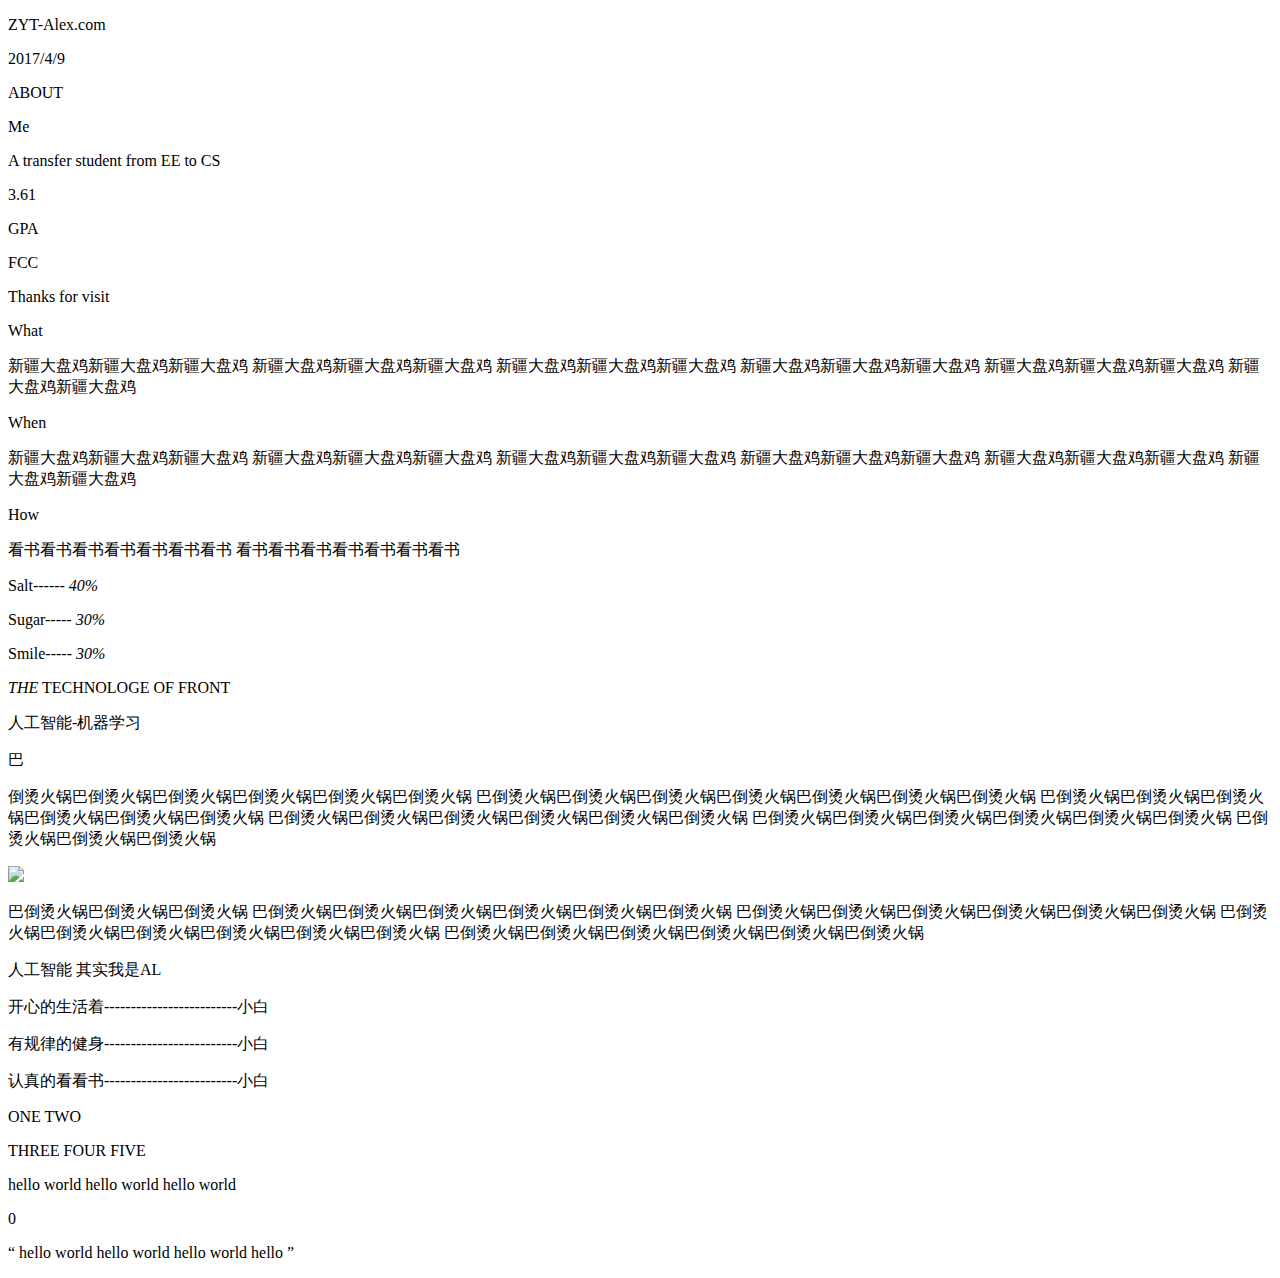
==== index.html @ c3d6402b "Create index.html" ====
<!DOCTYPE html>
<head>
	<meta charset="utf-8">
	<title>ZYT</title>
	<link href="task6.css" rel="stylesheet" type="text/css">
	<link rel="stylesheet" href="font-awesome/css/font-awesome.min.css">
</head>
<body>
	
		<div id="nav">
			<div id="nav-left">
				<p>ZYT-Alex.com</p>
			</div>
			<p id="nav-right">2017/4/9</p>
			<div class="line nav-line">
			</div>
		</div>
		
		<div id="img1">
			<div id="img1-left">
			</div>
			<div id="img1-right">
			</div>
		</div>	
		
		<div id="broadside">
			<div class="line broadside-line"></div>
			<p class="title">ABOUT</p>
			<p class="title">Me</p>
			<p class="index">A transfer student from EE to CS</p>
			<p class="p1">3.61</p></li>
			<p class="p2 red">GPA</p>			
			<p class="p3 red">FCC</p>
			<p class="p4 red">Thanks for visit</p> 
		</div>
		<div class="clear"></div>
 		
		<div id="middle">
			<div class="middle-div">
				<p class="middle-title" id="what">What</p>
				<p class="content">
				新疆大盘鸡新疆大盘鸡新疆大盘鸡
				新疆大盘鸡新疆大盘鸡新疆大盘鸡
				新疆大盘鸡新疆大盘鸡新疆大盘鸡
				新疆大盘鸡新疆大盘鸡新疆大盘鸡
				新疆大盘鸡新疆大盘鸡新疆大盘鸡
				新疆大盘鸡新疆大盘鸡
				</p>
			</div>
			<div class="middle-div">
				<p class="middle-title" id="when" >When</p>
				<p class="content">
				新疆大盘鸡新疆大盘鸡新疆大盘鸡
				新疆大盘鸡新疆大盘鸡新疆大盘鸡
				新疆大盘鸡新疆大盘鸡新疆大盘鸡
				新疆大盘鸡新疆大盘鸡新疆大盘鸡
				新疆大盘鸡新疆大盘鸡新疆大盘鸡
				新疆大盘鸡新疆大盘鸡
				</p>
			</div>
			<div class="middle-div">
				<p class="middle-title"  id="how">How</p>
				<p class="content">
				看书看书看书看书看书看书看书
				看书看书看书看书看书看书看书
				</p>
				<div id="middle-div-part">
					<p class="sheet">Salt------
					<em class="red">40%</em></p>
					<p class="sheet">Sugar-----
					<em class="red">30%</em></p>
					<p class="sheet">Smile-----
					<em class="red">30%</em></p>
				</div>
			</div>
		</div>
		
		<div id="last-left">
			<p class="last-left-title"><em class="yellow">THE</em> TECHNOLOGE OF FRONT</p>
			<p class="last-left-title title2">人工智能-机器学习</p>
			<div class="line line3"></div>
			<span class="first">巴</span><p class="badaotang">倒烫火锅巴倒烫火锅巴倒烫火锅巴倒烫火锅巴倒烫火锅巴倒烫火锅
			巴倒烫火锅巴倒烫火锅巴倒烫火锅巴倒烫火锅巴倒烫火锅巴倒烫火锅巴倒烫火锅
			巴倒烫火锅巴倒烫火锅巴倒烫火锅巴倒烫火锅巴倒烫火锅巴倒烫火锅
			巴倒烫火锅巴倒烫火锅巴倒烫火锅巴倒烫火锅巴倒烫火锅巴倒烫火锅
			巴倒烫火锅巴倒烫火锅巴倒烫火锅巴倒烫火锅巴倒烫火锅巴倒烫火锅
			巴倒烫火锅巴倒烫火锅巴倒烫火锅</p>
			<div id="image2">
			<img src="../images/task6-img2.jpg">
			</div><p class="badaotang" >巴倒烫火锅巴倒烫火锅巴倒烫火锅
			巴倒烫火锅巴倒烫火锅巴倒烫火锅巴倒烫火锅巴倒烫火锅巴倒烫火锅
			巴倒烫火锅巴倒烫火锅巴倒烫火锅巴倒烫火锅巴倒烫火锅巴倒烫火锅
			巴倒烫火锅巴倒烫火锅巴倒烫火锅巴倒烫火锅巴倒烫火锅巴倒烫火锅
			巴倒烫火锅巴倒烫火锅巴倒烫火锅巴倒烫火锅巴倒烫火锅巴倒烫火锅
			</p>
			
		</div>
		
		<div id="last-right1">
			<div id="message">	
				<div id="green-line"></div>
				<span id="white-rengong">人工智能</span>
				<span id="green-rengong">其实我是AL</span>
			</div>
		</div>
		
		<div id="last-right2">
			<p class="last"><i class="fa fa-bookmark" aria-hidden="true"></i> 开心的生活着-------------------------小白</p>
			<p class="last"><i class="fa fa-bookmark" aria-hidden="true"></i> 有规律的健身-------------------------小白</p>
			<p class="last"><i class="fa fa-bookmark" aria-hidden="true"></i> 认真的看看书-------------------------小白</p>
			<div id="red-block">
				<div id="red-block-right">
					<p class="bigger">ONE TWO</p>
					<p class="bigger">THREE FOUR FIVE</p>
					<p id="finally">hello world hello world hello world</p>
				</div>
				<span id="zero">0</span>
				<span id="main-string"></span>
			</div>
			<p id="hello"><span class="yinhao">“</span>
			hello world hello world hello world hello   
			<span class="yinhao">”</span>
			</div>
		</div>
		
		<div class="clear"></div>
		<div class="bottom line">
		</div>
</body>
</html>
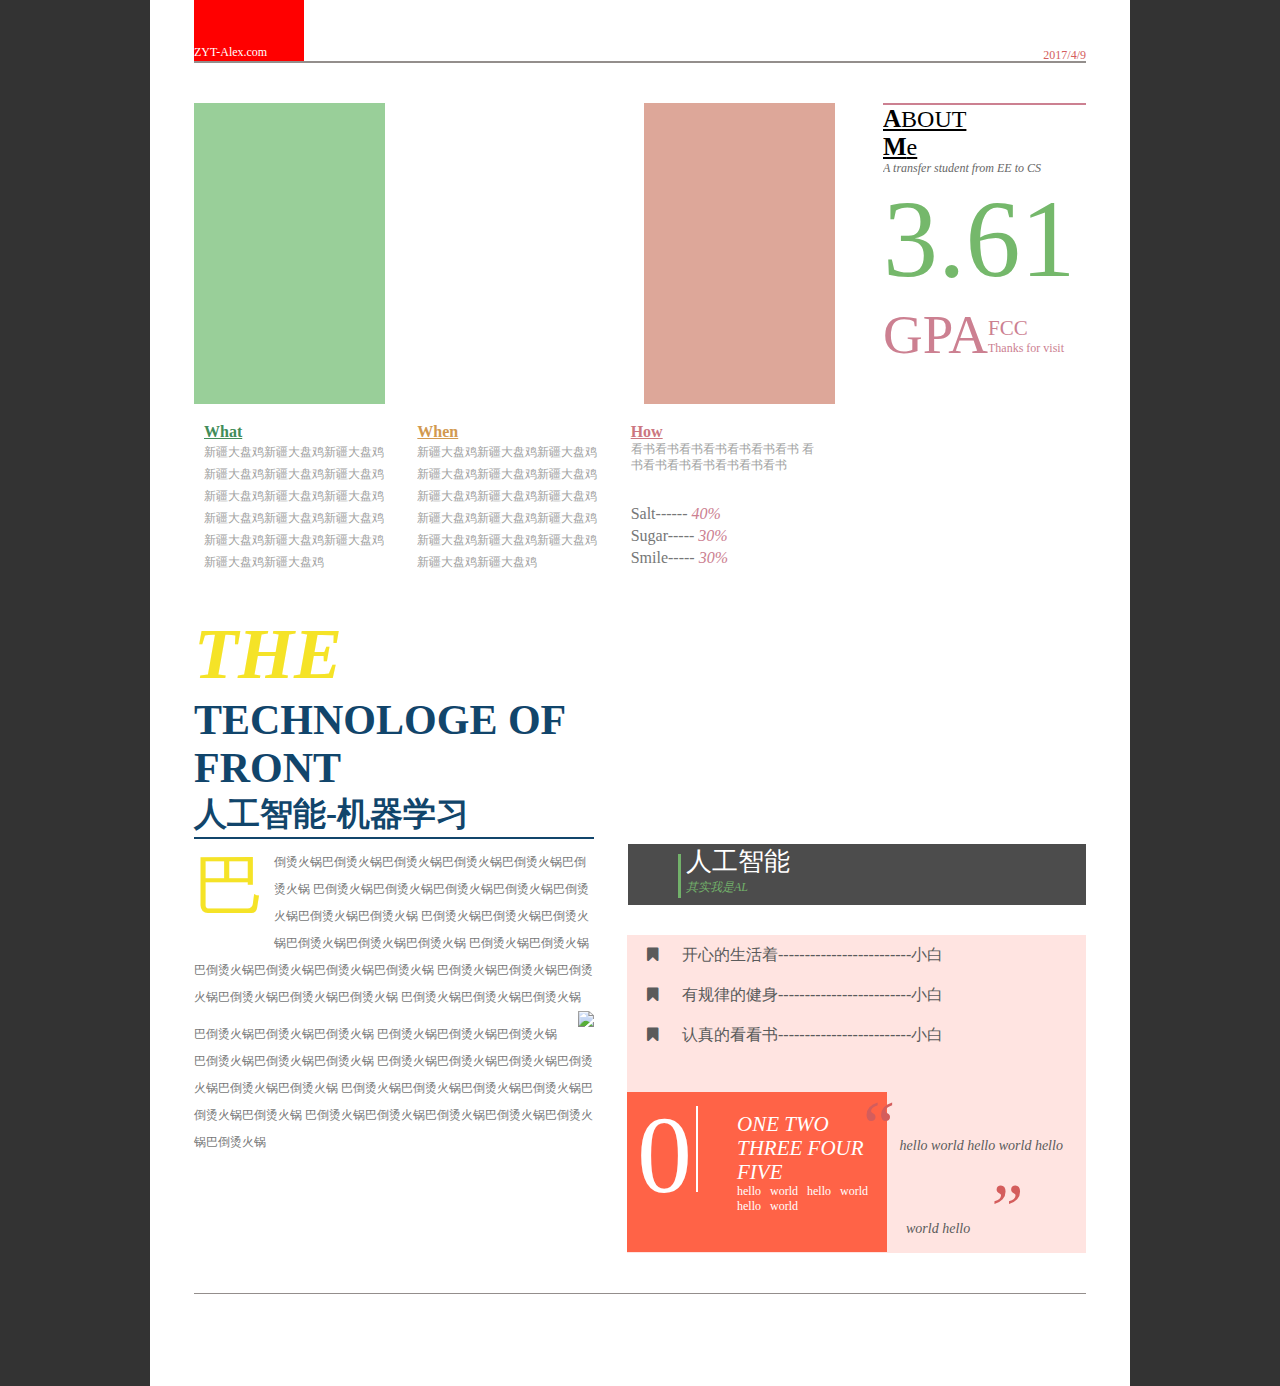
==== commit 6ddb962b: "Update index.html" ====
--- a/index.html
+++ b/index.html
@@ -2,8 +2,8 @@
 <head>
 	<meta charset="utf-8">
 	<title>ZYT</title>
-	<link href="task6.css" rel="stylesheet" type="text/css">
-	<link rel="stylesheet" href="font-awesome/css/font-awesome.min.css">
+	<link href="index.css" rel="stylesheet" type="text/css">
+	<link href="//netdna.bootstrapcdn.com/font-awesome/4.5.0/css/font-awesome.min.css" rel="stylesheet">
 </head>
 <body>
 	
--- a/index.css
+++ b/index.css
@@ -0,0 +1,355 @@
+html{
+	background-color:#333;
+	padding:0;
+	margin:0;
+}
+body{
+	height:1386px;
+	width:980px;
+	min-height:1386px;
+	min-width:980px;
+	margin:0 auto;
+	padding:0;
+	background-color:white;
+}
+.clear{
+	clear:both;
+}
+
+#nav{
+	
+	position:relative;
+	width:892px;
+	padding:0;
+	margin:0 auto;
+}
+#nav-left{
+	position:relative;
+	float:left;
+	width:110px;
+	height:61px;
+	background-color:#f00;
+}
+#nav-left p{
+	position:absolute;
+	bottom:1px;
+	padding:0;
+	margin:0;
+	font-family:"黑体";
+	font-size:12px;
+	color:#fff;
+	text-align:center;
+}
+#nav-right{
+	position:absolute;
+	bottom:0;
+	right:0;
+	float:right;
+	padding:0;
+	margin:0;
+	font-family:"黑体";
+	font-size:12px;
+	color:#d45d5c;
+}
+.line{
+	height:2px;
+	background-color:#938e8c;
+	padding:0;
+	overflow:hidden;
+}
+.nav-line{
+	width:892px;
+	margin:0 auto;
+}
+#img1{
+	float:left;
+	width:641px;
+	height:301px;
+	background:url(../images/img1.jpg);
+	background-size:100% 100%;
+	margin:40px 0 0 44px;
+}
+#img1-left{
+	float:left;
+	width:191px;
+	height:301px;
+	background-color:#080;
+	opacity:0.4;
+}
+#img1-right{
+	float:right;
+	width:191px;
+	height:301px;
+	background-color:#A20;
+	opacity:0.4;
+}
+#broadside{
+	float:right;
+	width:203px;
+	height:310px;
+	padding:0;
+	margin:40px 44px 0 0;
+	overflow:hidden;
+}
+.broadside-line{
+	background-color:#cc8091;	
+}
+.title{
+	font-family:"微软雅黑";
+	font-size:24px;
+	color:#000;	
+	text-decoration:underline;
+	margin:0;
+	padding:0;
+}
+.title:first-letter{
+	font-size:25px;
+	font-weight:bold;
+}
+.index{
+	font-family:"楷体";
+	font-size:12px;
+	color:#676767;
+	margin:0;
+	padding:0;
+	font-style:italic;
+}
+p{
+	padding:0;
+	margin:0;
+}
+.p1{
+	font-family:"微软雅黑";
+	font-size:110px;
+	color:#75b86b;
+}
+.red{
+	font-family:"微软雅黑";
+	color:#cc8091;
+	padding:0;
+	margin:0;
+}
+
+.p2{
+	float:left;
+	font-size:55px;
+	text-align:center;
+	margin-bottom:10px;
+}
+.p3{
+	margin-left:100px;
+	margin-top:13px;
+	font-size:21px;
+}
+.p4{
+	margin-left:100px;
+	font-size:12px;
+	font-style:italy;
+}
+#middle{
+	display:-webkit-flex;
+	display:flex;
+	-webkit-justify-content:space-between;
+	justify-content:space-between;
+	width:640px;
+	height:200px;	
+	margin-left:44px;
+	overflow:hidden;
+}
+.middle-title{
+	font-size:16px;
+	color:#418c59;
+	text-decoration:underline;
+	font-weight:bold;
+}
+.middle-div{
+	width:200px;
+	height:100px;
+	margin:10px;
+}
+#what{
+	color:#418c59;
+}
+#when{
+	color:#d2994f;
+}
+#how{
+	color:#cc7680;
+}
+.content{
+	font-family:"宋体";
+	font-size:12px;
+	line-height:16px;
+	color:#767777;
+	opacity:70%;
+}
+.content:last-child{
+	line-height:22px;
+}
+.sheet{
+	font-family:"Georgia";
+	font-size:16px;
+	color:#767777;
+	text-align:left;
+	line-height:22px;
+}
+#middle-div-part{
+	margin-top:30px;
+}
+#last-left{
+	margin-left:44px;
+	width:400px;
+	height:650px;
+	float:left;
+}
+.line3{
+	background-color:#11456b;
+}
+.yellow{
+	font-family:"黑体";
+	font-size:72px;
+	font-weight:bold;
+	font-style:italic;
+	color:#f5e327;
+}
+.last-left-title{
+	font-family:"黑体";
+	font-size:42px;
+	color:#11456b;
+	font-weight:bold;
+}
+.title2{
+	font-size:33px;
+}
+#last-right1{
+	width:458px;
+	height:275px;
+	float:right;
+	margin-right:44px;
+	margin-bottom:25px;
+	background:url(../images/task6-img1.jpg);
+}
+#last-right2{
+	width:459px;
+	height:318px;
+	float:right;
+	margin:22px 44px 0 0;
+	background-color:#ffe4e1;
+}
+.bottom{
+	margin:30px 44px 0 44px;
+	width:892px;
+	height:1px;
+}
+.first{
+	float:left;
+	font-size:70px;
+	color:#f5e327;
+	font-family:"微软雅黑";	
+	margin: 0 10px 10px 0;
+}
+.badaotang{
+	margin-top:10px;
+	font-size:12px;
+	color:#767777;
+	font-family:"宋体";
+	line-height:27px;
+}
+#image2{
+	float:right;
+	margin:0 0 10px 10px;
+}
+#message{
+	margin-top:231px;
+	width:458px;
+	height:61px;
+	background-color:rgba(0,0,0,0.7);
+}
+#green-line{
+	float:left;
+	width:3px;
+	height:44px;
+	background-color:#72b16a;
+	margin:10px 5px 0 50px;
+}
+#white-rengong{
+	/*问题：让文字下移*/
+	display:block;
+	margin-top:10px;
+	padding-left:20px;
+	font-family:"微软雅x黑";
+	font-size:26px;
+	color:#fff;
+}
+#green-rengong{
+	display:block;
+	font-family:"微软雅黑";
+	color:#72b16a;
+	font-style:italic;
+	font-size:12px;
+	word-spacing:140%;
+}
+#red-block{
+	float:left;
+	margin-top:37px;
+	width:260px;
+	height:160px;
+	background-color:#ff6347;
+}
+#zero{
+	font-family:"微软雅黑";
+	color:#fff;
+	font-size:110px;
+	margin-left:10px;
+}
+.last{
+	margin-left:20px;
+	font-family:"宋体";
+	font-size:16px;
+	color:#5a5b5b;
+	line-height:40px;
+	word-spacing:20px;
+}
+#hello{
+	margin-top:30px;
+	float:right;
+	width:180px;
+	height:120px;
+	font-family:"黑体";
+	font-size:14px;
+	color:#5a5b5b;
+	font-style:italic;
+}
+.yinhao{
+	margin-left:-50px;
+	font-family:"黑体";
+	font-size:72px;
+	color:#d45d5c;
+}
+.yinhao:last-child{
+	margin-left:10px;
+}
+#main-string{
+	display:inline-block;
+	width:2px;
+	height:86px;
+	background-color:#fff;
+}
+#red-block-right{
+	float:right;
+	width:150px;
+	margin-top:20px;
+}
+.bigger{
+	font-size:21px;
+	color:#fff;
+	font-family:"黑体";
+	line-height:24px;
+	font-style:italic;
+}
+#finally{
+	font-size:12px;
+	color:#fff;
+	font-family:"黑体";
+	word-spacing:6px;
+}
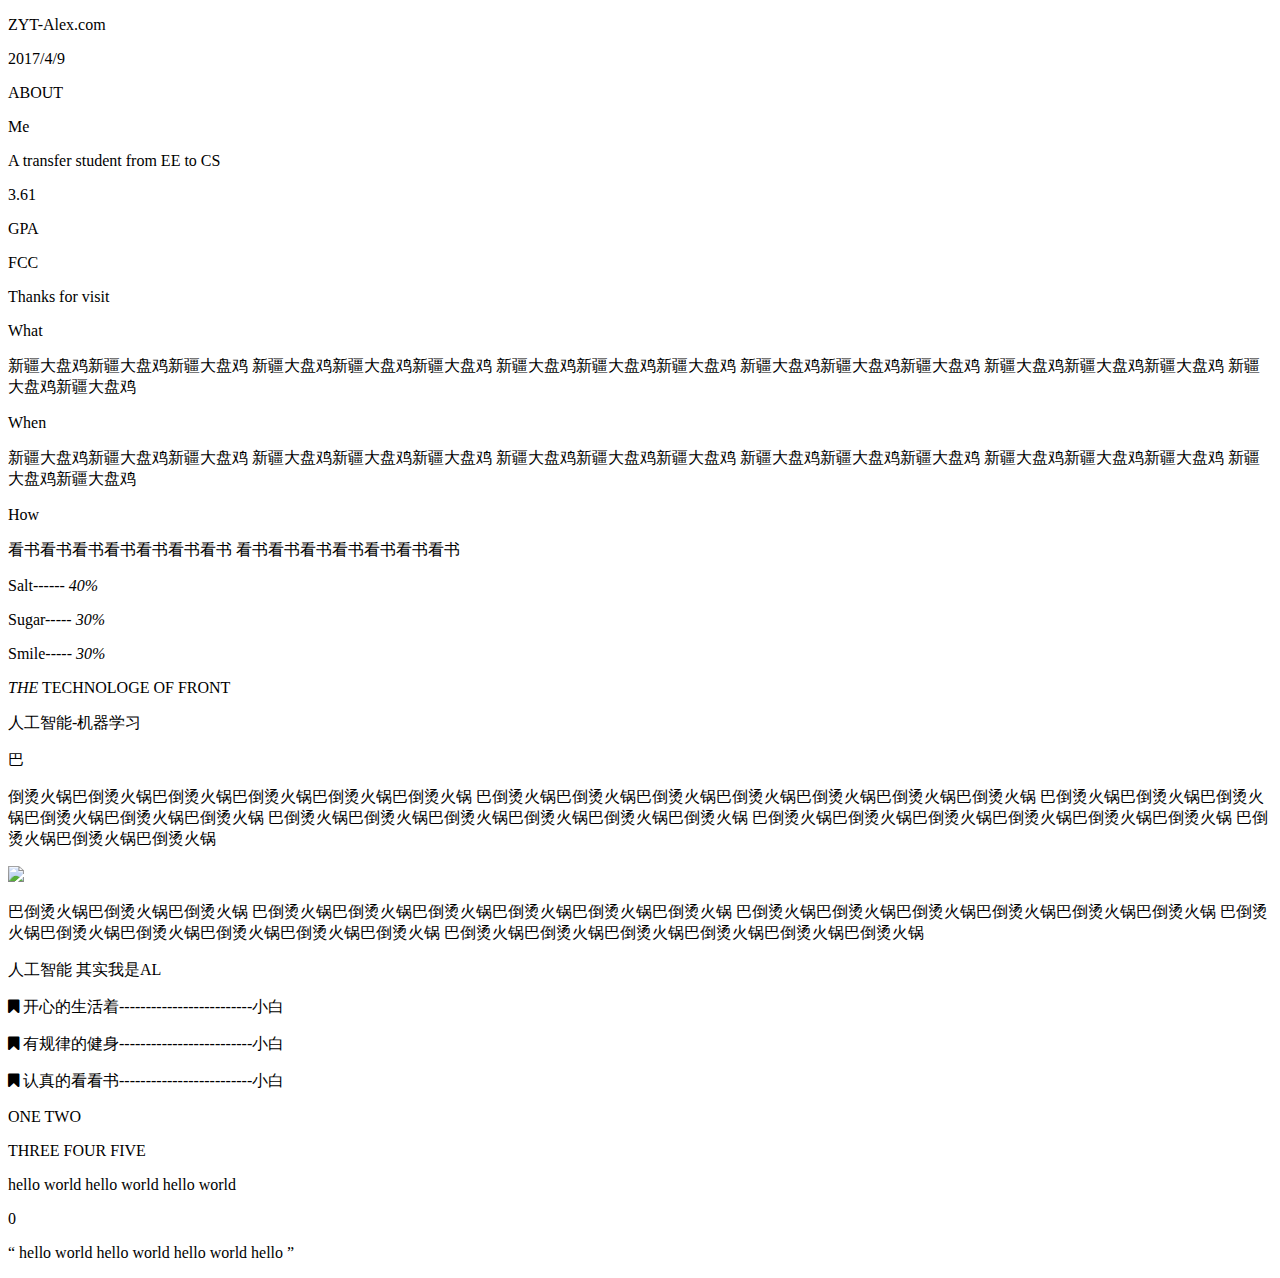
==== commit 0d408deb: "Update index.html" ====
--- a/index.html
+++ b/index.html
@@ -2,7 +2,7 @@
 <head>
 	<meta charset="utf-8">
 	<title>ZYT</title>
-	<link href="index.css" rel="stylesheet" type="text/css">
+	<link href="https://github.com/ZYT-Alex/PersonalWeb/blob/master/index.css" rel="stylesheet" type="text/css">
 	<link href="//netdna.bootstrapcdn.com/font-awesome/4.5.0/css/font-awesome.min.css" rel="stylesheet">
 </head>
 <body>
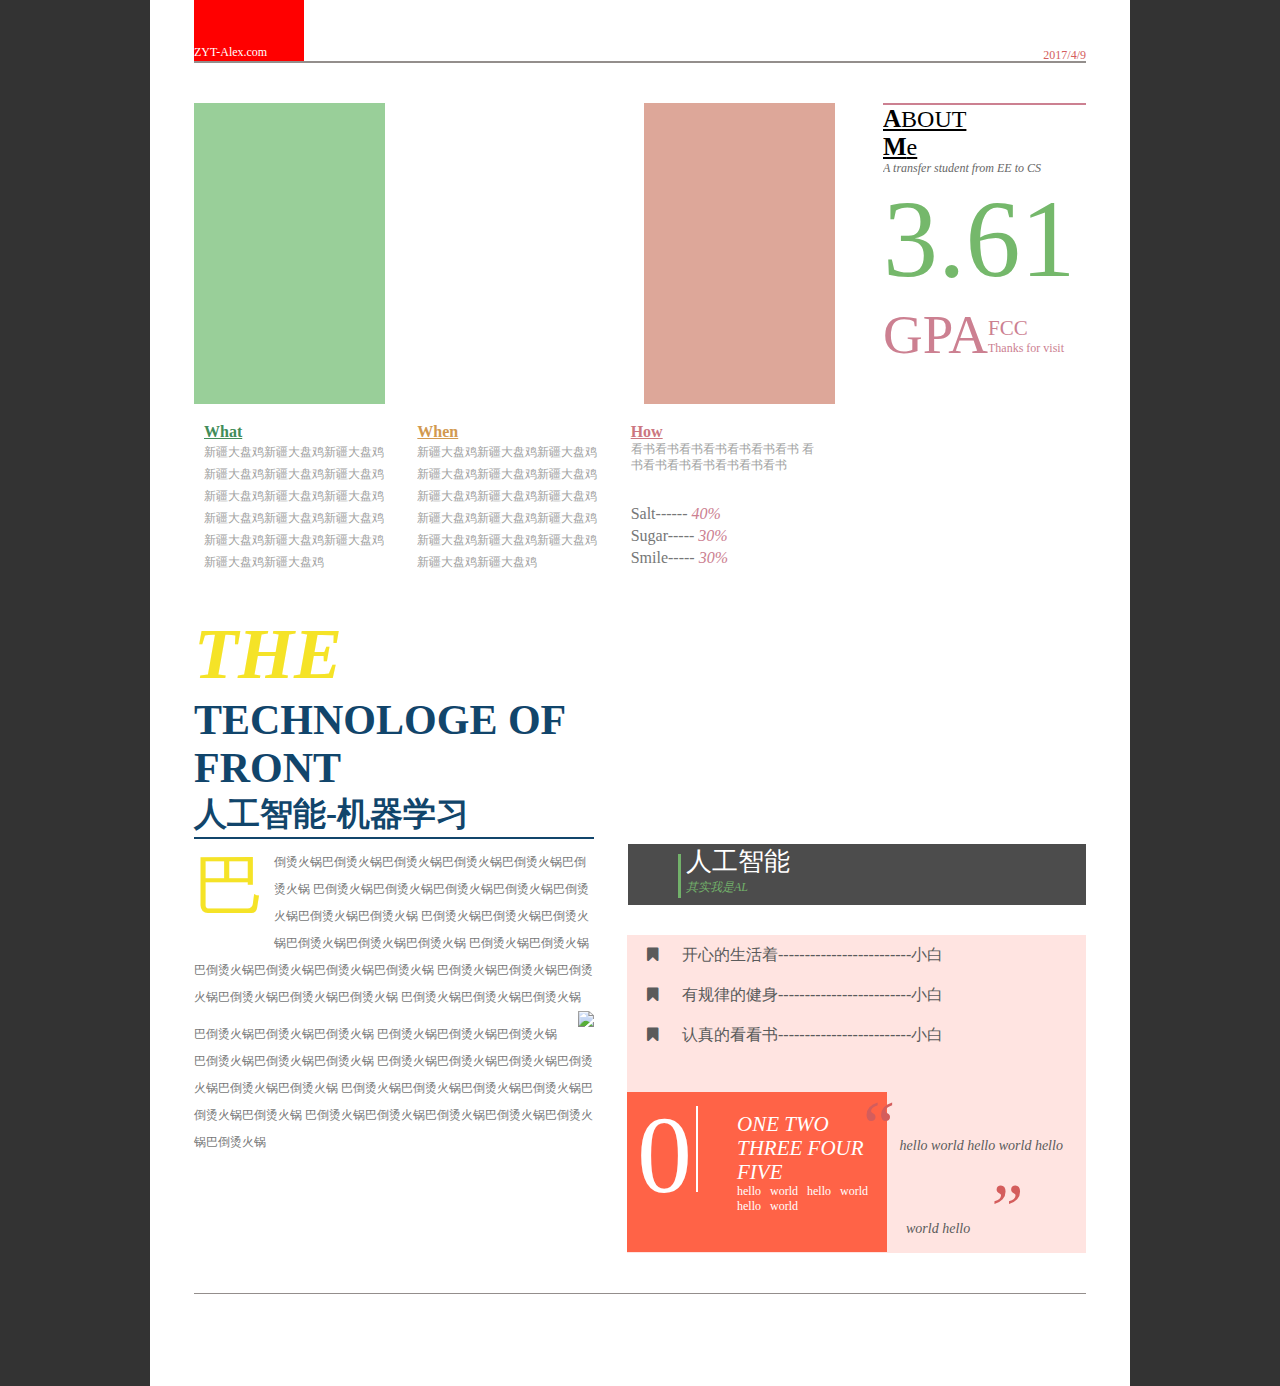
==== commit 14e3f328: "Update index.html" ====
--- a/index.html
+++ b/index.html
@@ -2,7 +2,363 @@
 <head>
 	<meta charset="utf-8">
 	<title>ZYT</title>
-	<link href="https://github.com/ZYT-Alex/PersonalWeb/blob/master/index.css" rel="stylesheet" type="text/css">
+        <style>
+		html{
+	background-color:#333;
+	padding:0;
+	margin:0;
+}
+body{
+	height:1386px;
+	width:980px;
+	min-height:1386px;
+	min-width:980px;
+	margin:0 auto;
+	padding:0;
+	background-color:white;
+}
+.clear{
+	clear:both;
+}
+
+#nav{
+	
+	position:relative;
+	width:892px;
+	padding:0;
+	margin:0 auto;
+}
+#nav-left{
+	position:relative;
+	float:left;
+	width:110px;
+	height:61px;
+	background-color:#f00;
+}
+#nav-left p{
+	position:absolute;
+	bottom:1px;
+	padding:0;
+	margin:0;
+	font-family:"黑体";
+	font-size:12px;
+	color:#fff;
+	text-align:center;
+}
+#nav-right{
+	position:absolute;
+	bottom:0;
+	right:0;
+	float:right;
+	padding:0;
+	margin:0;
+	font-family:"黑体";
+	font-size:12px;
+	color:#d45d5c;
+}
+.line{
+	height:2px;
+	background-color:#938e8c;
+	padding:0;
+	overflow:hidden;
+}
+.nav-line{
+	width:892px;
+	margin:0 auto;
+}
+#img1{
+	float:left;
+	width:641px;
+	height:301px;
+	background:url("http://oo791bt1o.bkt.clouddn.com/baidu-task6-headimg.jpg");
+	background-size:100% 100%;
+	margin:40px 0 0 44px;
+}
+#img1-left{
+	float:left;
+	width:191px;
+	height:301px;
+	background-color:#080;
+	opacity:0.4;
+}
+#img1-right{
+	float:right;
+	width:191px;
+	height:301px;
+	background-color:#A20;
+	opacity:0.4;
+}
+#broadside{
+	float:right;
+	width:203px;
+	height:310px;
+	padding:0;
+	margin:40px 44px 0 0;
+	overflow:hidden;
+}
+.broadside-line{
+	background-color:#cc8091;	
+}
+.title{
+	font-family:"微软雅黑";
+	font-size:24px;
+	color:#000;	
+	text-decoration:underline;
+	margin:0;
+	padding:0;
+}
+.title:first-letter{
+	font-size:25px;
+	font-weight:bold;
+}
+.index{
+	font-family:"楷体";
+	font-size:12px;
+	color:#676767;
+	margin:0;
+	padding:0;
+	font-style:italic;
+}
+p{
+	padding:0;
+	margin:0;
+}
+.p1{
+	font-family:"微软雅黑";
+	font-size:110px;
+	color:#75b86b;
+}
+.red{
+	font-family:"微软雅黑";
+	color:#cc8091;
+	padding:0;
+	margin:0;
+}
+
+.p2{
+	float:left;
+	font-size:55px;
+	text-align:center;
+	margin-bottom:10px;
+}
+.p3{
+	margin-left:100px;
+	margin-top:13px;
+	font-size:21px;
+}
+.p4{
+	margin-left:100px;
+	font-size:12px;
+	font-style:italy;
+}
+#middle{
+	display:-webkit-flex;
+	display:flex;
+	-webkit-justify-content:space-between;
+	justify-content:space-between;
+	width:640px;
+	height:200px;	
+	margin-left:44px;
+	overflow:hidden;
+}
+.middle-title{
+	font-size:16px;
+	color:#418c59;
+	text-decoration:underline;
+	font-weight:bold;
+}
+.middle-div{
+	width:200px;
+	height:100px;
+	margin:10px;
+}
+#what{
+	color:#418c59;
+}
+#when{
+	color:#d2994f;
+}
+#how{
+	color:#cc7680;
+}
+.content{
+	font-family:"宋体";
+	font-size:12px;
+	line-height:16px;
+	color:#767777;
+	opacity:70%;
+}
+.content:last-child{
+	line-height:22px;
+}
+.sheet{
+	font-family:"Georgia";
+	font-size:16px;
+	color:#767777;
+	text-align:left;
+	line-height:22px;
+}
+#middle-div-part{
+	margin-top:30px;
+}
+#last-left{
+	margin-left:44px;
+	width:400px;
+	height:650px;
+	float:left;
+}
+.line3{
+	background-color:#11456b;
+}
+.yellow{
+	font-family:"黑体";
+	font-size:72px;
+	font-weight:bold;
+	font-style:italic;
+	color:#f5e327;
+}
+.last-left-title{
+	font-family:"黑体";
+	font-size:42px;
+	color:#11456b;
+	font-weight:bold;
+}
+.title2{
+	font-size:33px;
+}
+#last-right1{
+	width:458px;
+	height:275px;
+	float:right;
+	margin-right:44px;
+	margin-bottom:25px;
+	background:url("http://oo791bt1o.bkt.clouddn.com/baidu-task6-img1.jpg");
+}
+#last-right2{
+	width:459px;
+	height:318px;
+	float:right;
+	margin:22px 44px 0 0;
+	background-color:#ffe4e1;
+}
+.bottom{
+	margin:30px 44px 0 44px;
+	width:892px;
+	height:1px;
+}
+.first{
+	float:left;
+	font-size:70px;
+	color:#f5e327;
+	font-family:"微软雅黑";	
+	margin: 0 10px 10px 0;
+}
+.badaotang{
+	margin-top:10px;
+	font-size:12px;
+	color:#767777;
+	font-family:"宋体";
+	line-height:27px;
+}
+#image2{
+	float:right;
+	margin:0 0 10px 10px;
+}
+#message{
+	margin-top:231px;
+	width:458px;
+	height:61px;
+	background-color:rgba(0,0,0,0.7);
+}
+#green-line{
+	float:left;
+	width:3px;
+	height:44px;
+	background-color:#72b16a;
+	margin:10px 5px 0 50px;
+}
+#white-rengong{
+	/*问题：让文字下移*/
+	display:block;
+	margin-top:10px;
+	padding-left:20px;
+	font-family:"微软雅x黑";
+	font-size:26px;
+	color:#fff;
+}
+#green-rengong{
+	display:block;
+	font-family:"微软雅黑";
+	color:#72b16a;
+	font-style:italic;
+	font-size:12px;
+	word-spacing:140%;
+}
+#red-block{
+	float:left;
+	margin-top:37px;
+	width:260px;
+	height:160px;
+	background-color:#ff6347;
+}
+#zero{
+	font-family:"微软雅黑";
+	color:#fff;
+	font-size:110px;
+	margin-left:10px;
+}
+.last{
+	margin-left:20px;
+	font-family:"宋体";
+	font-size:16px;
+	color:#5a5b5b;
+	line-height:40px;
+	word-spacing:20px;
+}
+#hello{
+	margin-top:30px;
+	float:right;
+	width:180px;
+	height:120px;
+	font-family:"黑体";
+	font-size:14px;
+	color:#5a5b5b;
+	font-style:italic;
+}
+.yinhao{
+	margin-left:-50px;
+	font-family:"黑体";
+	font-size:72px;
+	color:#d45d5c;
+}
+.yinhao:last-child{
+	margin-left:10px;
+}
+#main-string{
+	display:inline-block;
+	width:2px;
+	height:86px;
+	background-color:#fff;
+}
+#red-block-right{
+	float:right;
+	width:150px;
+	margin-top:20px;
+}
+.bigger{
+	font-size:21px;
+	color:#fff;
+	font-family:"黑体";
+	line-height:24px;
+	font-style:italic;
+}
+#finally{
+	font-size:12px;
+	color:#fff;
+	font-family:"黑体";
+	word-spacing:6px;
+}
+	</style>
 	<link href="//netdna.bootstrapcdn.com/font-awesome/4.5.0/css/font-awesome.min.css" rel="stylesheet">
 </head>
 <body>
@@ -86,7 +442,7 @@
 			巴倒烫火锅巴倒烫火锅巴倒烫火锅巴倒烫火锅巴倒烫火锅巴倒烫火锅
 			巴倒烫火锅巴倒烫火锅巴倒烫火锅</p>
 			<div id="image2">
-			<img src="../images/task6-img2.jpg">
+			<img src="http://oo791bt1o.bkt.clouddn.com/baidu-task6-img2.jpg">
 			</div><p class="badaotang" >巴倒烫火锅巴倒烫火锅巴倒烫火锅
 			巴倒烫火锅巴倒烫火锅巴倒烫火锅巴倒烫火锅巴倒烫火锅巴倒烫火锅
 			巴倒烫火锅巴倒烫火锅巴倒烫火锅巴倒烫火锅巴倒烫火锅巴倒烫火锅
